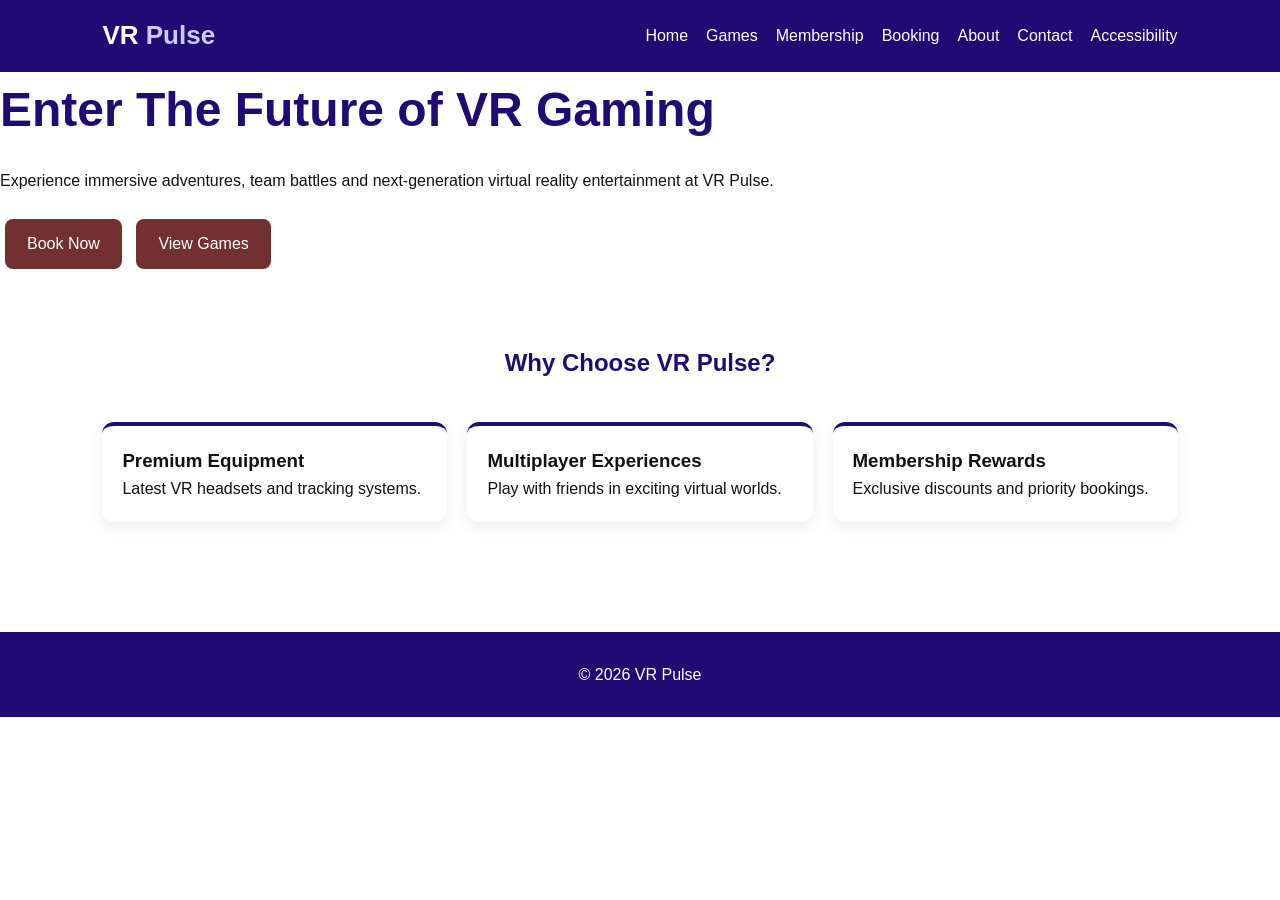
==== index.html @ f2cd0e83 "Add files via upload" ====
<!DOCTYPE html>
<html>
<head>
<title>VR Pulse</title>
<link rel="stylesheet" href="style.css">
</head>
<body>

<header>
<div class="logo">VR <span>Pulse</span></div>
<nav>
<ul>
    <a href="index.html">Home</a>
    <a href="games.html">Games</a>
    <a href="membership.html">Membership</a>
    <a href="booking.html">Booking</a>
    <a href="about.html">About</a>
    <a href="contact.html">Contact</a>
    <a href="accessibility.html">Accessibility</a>
</ul>
</nav>
</header>

<section class="hero">
<div class="hero-content">
<h1>Enter The Future of VR Gaming</h1>

<p>
       Experience immersive adventures, team battles and
       next-generation virtual reality entertainment at VR Pulse.
</p>

<a href="booking.html" class="btn">Book Now</a>
<a href="games.html" class="btn">View Games</a>

</div>


<section class="section">
<h2 class="section-title">Why Choose VR Pulse?</h2>

<div class="cards">

<div class="card">
<h3>Premium Equipment</h3>
<p>Latest VR headsets and tracking systems.</p>
</div>

<div class="card">
<h3>Multiplayer Experiences</h3>
<p>Play with friends in exciting virtual worlds.</p>
</div>

<div class="card">
<h3>Membership Rewards</h3>
<p>Exclusive discounts and priority bookings.</p>
</div>

</div>
</section>

<footer>
<p>© 2026 VR Pulse</p>
</footer>

<script src="script.js"></script>

</body>
</html>
---- style.css ----
:root{
--blue:#1F0B73;
--accent:#733030;
--white:#ffffff;
--black:#111111;
--light:#f4f4f4;
}

*{
margin:0;
padding:0;
box-sizing:border-box;
font-family:'Segoe UI', sans-serif;
}

body{
background:var(--white);
color:var(--black);
line-height:1.6;
}

/* HEADER */

header{
background:var(--blue);
color:white;
display:flex;
justify-content:space-between;
align-items:center;
padding:15px 8%;
position:sticky;
top:0;
z-index:1000;
}

.logo{
font-size:26px;
font-weight:bold;
}

.logo span{
color:#cfc9ff;
}

nav ul{
list-style:none;
display:flex;
gap:18px;
flex-wrap:wrap;
}

nav a{
color:white;
text-decoration:none;
transition:0.3s;
font-weight:500;
}

nav a:hover

/* HERO */

.hero{
display:flex;
align-items:center;
justify-content:space-between;
padding:80px 8%;
gap:40px;
background:linear-gradient(135deg,#ffffff,#f5f5ff);
}

.hero-content h1{
font-size:48px;
color:var(--blue);
margin-bottom:20px;
}

.hero-content p{
margin-bottom:20px;
}

.hero-image img{
width:100%;
border-radius:12px;
box-shadow:0 10px 25px rgba(0,0,0,0.15);
}

/* BUTTONS */

.btn{
display:inline-block;
background:var(--accent);
color:white;
padding:12px 22px;
border-radius:8px;
text-decoration:none;
transition:0.3s;
margin:5px;
}

.btn:hover{
transform:translateY(-2px);
background:#8c3f3f;
}

.secondary-btn{
background:white;
color:var(--blue);
border:2px solid var(--blue);
}

.secondary-btn:hover{
background:var(--blue);
color:white;
}

/* SECTIONS */

.section{
padding:70px 8%;
}

.section-title{
text-align:center;
margin-bottom:40px;
color:var(--blue);
}

/* CARDS */

.cards{
display:grid;
grid-template-columns:repeat(auto-fit,minmax(240px,1fr));
gap:20px;
}

.card{
background:white;
padding:20px;
border-radius:12px;
box-shadow:0 5px 15px rgba(0,0,0,0.08);
transition:0.3s;
border-top:4px solid var(--blue);
}

.card:hover{
transform:translateY(-5px);
border-top:4px solid var(--accent);
}

/* MEMBERSHIP PRICE */

.price{
font-size:36px;
color:var(--accent);
margin:10px 0;
}

/* PAGE HEADER */

.page-header{
background:linear-gradient(135deg,var(--blue),var(--accent));
color:white;
text-align:center;
padding:90px 20px;
}

/* FORM */

form{
display:flex;
flex-direction:column;
gap:12px;
}

input, textarea, select{
padding:12px;
border:1px solid #ddd;
border-radius:8px;
font-size:14px;
}

button{
padding:12px;
border:none;
background:var(--blue);
color:white;
border-radius:8px;
cursor:pointer;
transition:0.3s;
}

button:hover{
background:var(--accent);
}

/* FOOTER */

footer{
background:var(--blue);
color:white;
text-align:center;
padding:30px;
margin-top:40px;
}

.footer-links{
margin-bottom:10px;
}

.footer-links a{
color:white;
margin:0 8px;
text-decoration:none;
font-size:14px;
}

.footer-links a:hover

/* CTA SECTIONS */

.cta{
background:linear-gradient(135deg,var(--blue),var(--accent));
color:white;
text-align:center;
padding:80px 8%;
}

.cta h2{
font-size:34px;
margin-bottom:15px;
}

/* MOBILE */

@media(max-width:768px){

.hero{
flex-direction:column;
text-align:center;
}

.hero-content h1{
font-size:34px;
}

nav ul{
justify-content:center;
}

}
.card img{
    width:100%;
    height:180px;
    object-fit:cover;
    border-radius:10px;
    margin-bottom:10px;
}
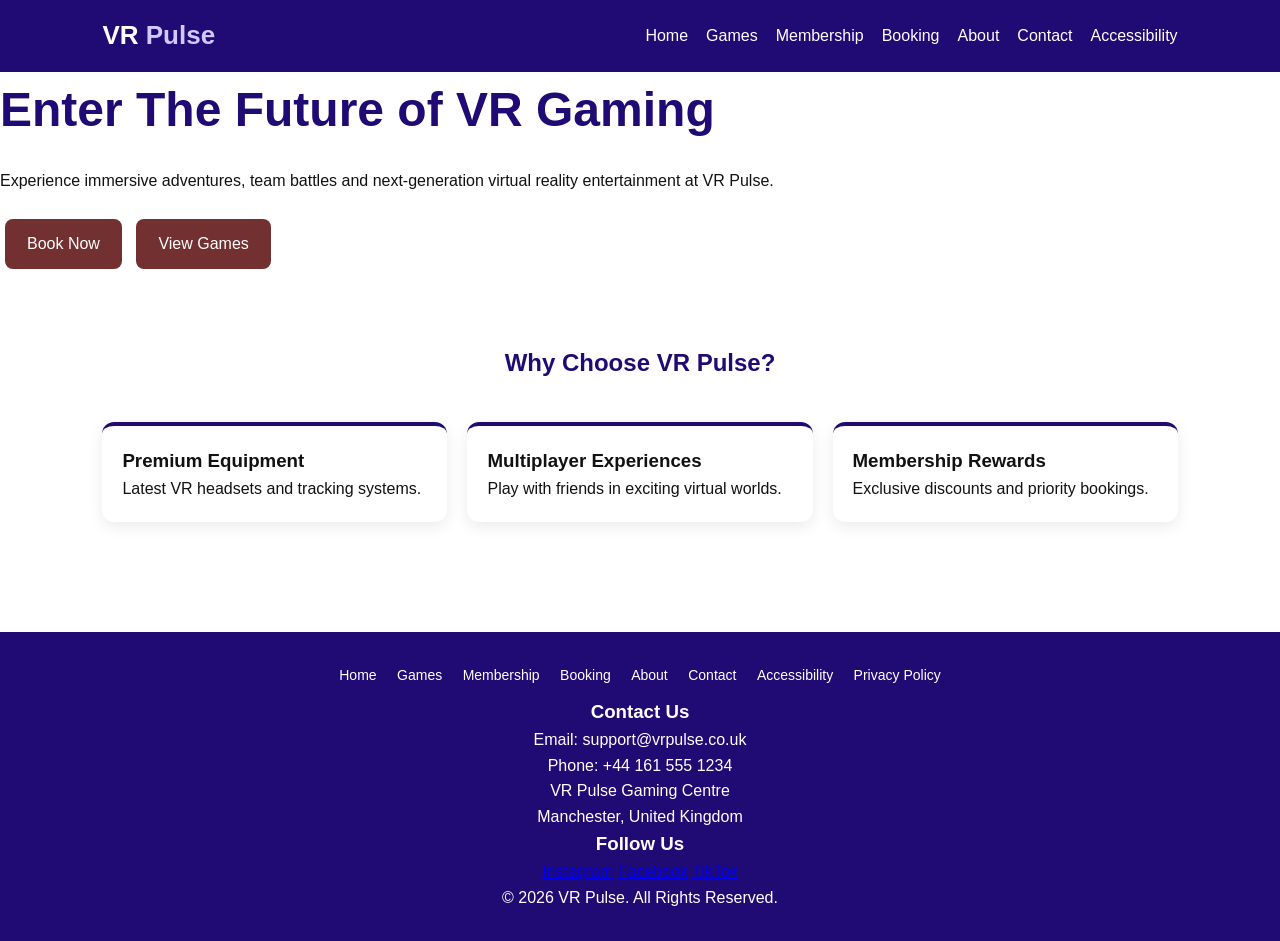
==== commit adf694c6: "Update index.html" ====
--- a/index.html
+++ b/index.html
@@ -60,10 +60,50 @@
 </section>
 
 <footer>
-<p>© 2026 VR Pulse</p>
+
+<div class="footer-links">
+    <a href="index.html">Home</a>
+    <a href="games.html">Games</a>
+    <a href="membership.html">Membership</a>
+    <a href="booking.html">Booking</a>
+    <a href="about.html">About</a>
+    <a href="contact.html">Contact</a>
+    <a href="accessibility.html">Accessibility</a>
+    <a href="privacy.html">Privacy Policy</a>
+</div>
+
+<div class="footer-contact">
+
+    <h3>Contact Us</h3>
+
+    <p>Email: support@vrpulse.co.uk</p>
+
+    <p>Phone: +44 161 555 1234</p>
+
+    <p>
+        VR Pulse Gaming Centre<br>
+        Manchester, United Kingdom
+    </p>
+
+</div>
+
+<div class="footer-social">
+
+    <h3>Follow Us</h3>
+
+    <a href="#">Instagram</a>
+    <a href="#">Facebook</a>
+    <a href="#">TikTok</a>
+
+</div>
+
+<p class="copyright">
+    © 2026 VR Pulse. All Rights Reserved.
+</p>
+
 </footer>
 
 <script src="script.js"></script>
 
 </body>
-</html>+</html>
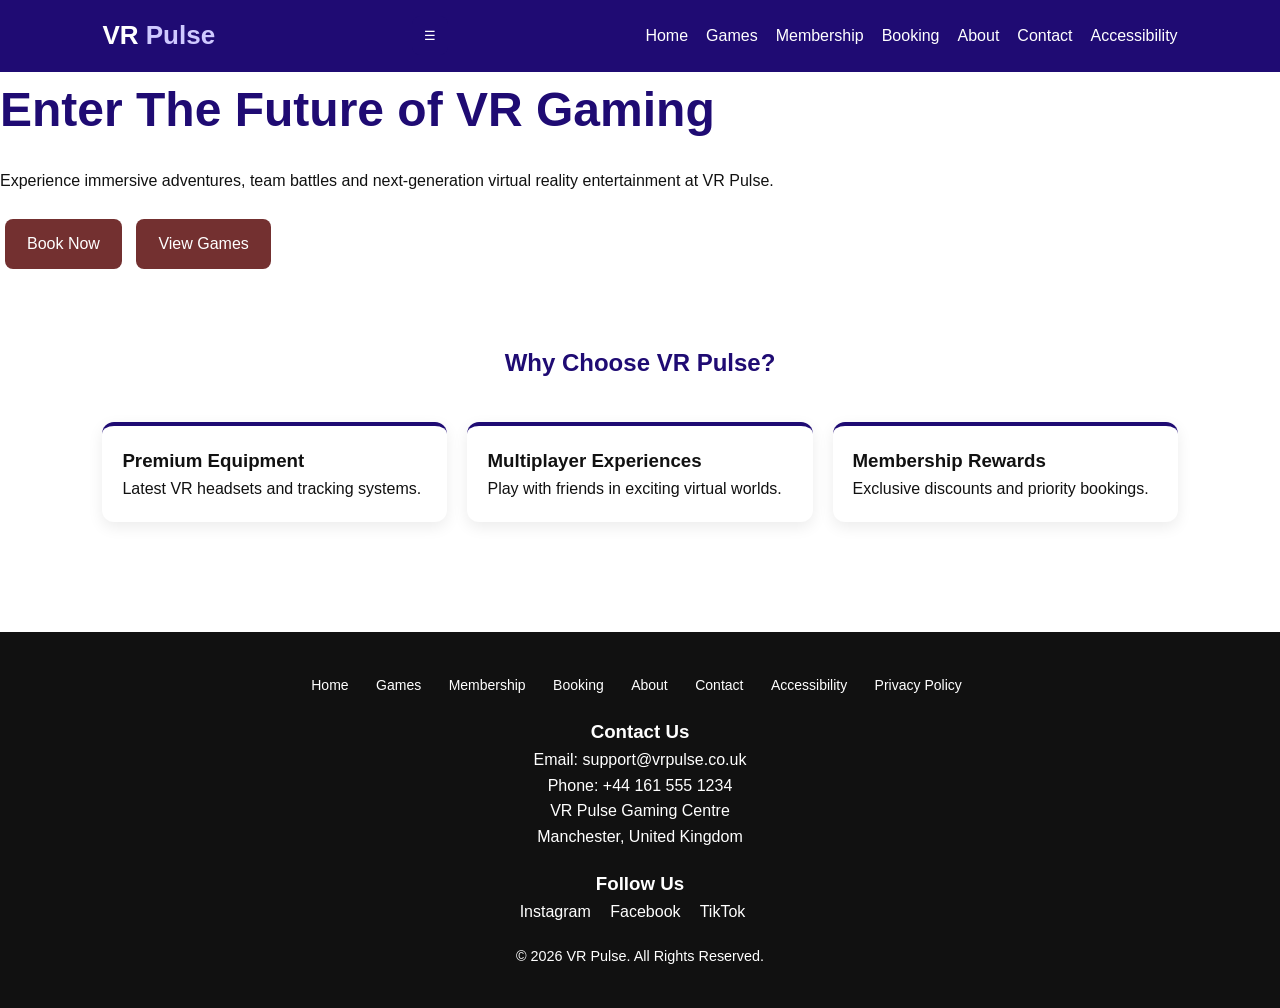
==== commit f9c195d5: "Update index.html" ====
--- a/index.html
+++ b/index.html
@@ -7,7 +7,15 @@
 <body>
 
 <header>
-<div class="logo">VR <span>Pulse</span></div>
+
+<div class="logo">
+    VR <span>Pulse</span>
+</div>
+
+<button class="hamburger">
+☰
+</button>
+
 <nav>
 <ul>
     <a href="index.html">Home</a>
--- a/style.css
+++ b/style.css
@@ -255,4 +255,35 @@
     object-fit:cover;
     border-radius:10px;
     margin-bottom:10px;
-}+}
+/* FOOTER */
+
+footer{
+    background:#111;
+    color:white;
+    padding:40px;
+    text-align:center;
+}
+
+.footer-links,
+.footer-contact,
+.footer-social{
+    margin-bottom:20px;
+}
+
+.footer-links a,
+.footer-social a{
+    color:white;
+    text-decoration:none;
+    margin-right:15px;
+}
+
+.footer-links a:hover,
+.footer-social a:hover{
+    color:#ff3131;
+}
+
+.copyright{
+    margin-top:20px;
+    font-size:0.9rem;
+}
